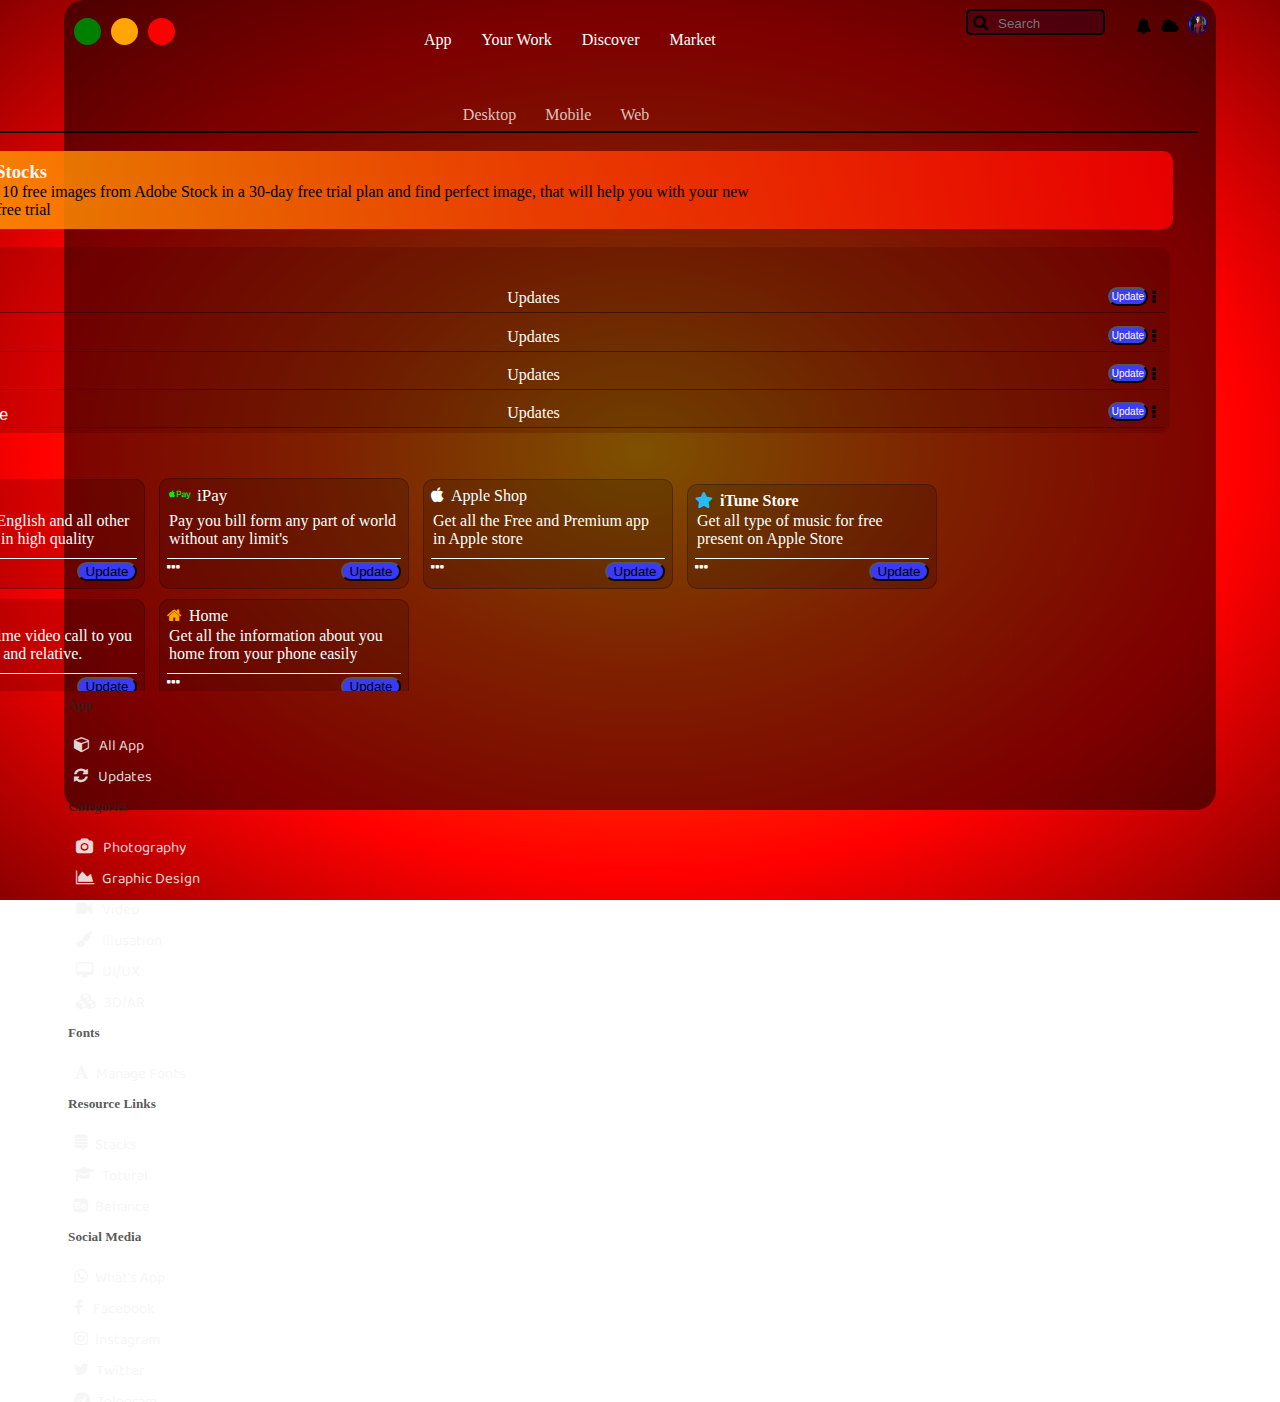
==== index.html @ 4919af23 "push all elements" ====
<!DOCTYPE html>
<html lang="en">
<head>
    <meta charset="UTF-8">
    <meta http-equiv="X-UA-Compatible" content="IE=edge">
    <meta name="viewport" content="width=device-width, initial-scale=1.0">
    <link rel="stylesheet" href="https://cdnjs.cloudflare.com/ajax/libs/font-awesome/5.15.3/css/all.min.css">
    <link rel="stylesheet" href="https://cdnjs.cloudflare.com/ajax/libs/font-awesome/5.15.3/css/brands.css">
    <link rel="stylesheet" href="https://cdnjs.cloudflare.com/ajax/libs/font-awesome/5.15.3/css/all.css">
    <link rel="stylesheet" href="https://cdnjs.cloudflare.com/ajax/libs/font-awesome/5.15.3/css/fontawesome.css">
    <link rel="stylesheet" href="https://cdnjs.cloudflare.com/ajax/libs/font-awesome/4.7.0/css/font-awesome.css">
    <link rel="stylesheet" href="https://cdnjs.cloudflare.com/ajax/libs/font-awesome/4.7.0/css/font-awesome.min.css">
    <link rel="stylesheet" href="style.css">
    <link rel="preconnect" href="https://fonts.gstatic.com">
    <link href="https://fonts.googleapis.com/css2?family=Bree+Serif&display=swap" rel="stylesheet">
    <link rel="preconnect" href="https://fonts.gstatic.com">
    <link href="https://fonts.googleapis.com/css2?family=Libre+Barcode+EAN13+Text&display=swap" rel="stylesheet">
    <link rel="preconnect" href="https://fonts.gstatic.com">
<link href="https://fonts.googleapis.com/css2?family=Baloo+Tammudu+2&family=Libre+Barcode+EAN13+Text&display=swap" rel="stylesheet">
    <title>Web UI</title>
</head>
<body>
    <div class="all">
        <div class="cont">
            <div class="top">
                <div id="c1"></div><div id="c2"></div><div id="c3"></div>
                <ul>
                    <li><a href="#">App</a></li>
                    <li><a href="#">Your Work</a></li>
                    <li><a href="#">Discover</a></li>
                    <li><a href="#">Market</a></li>
                </ul>
                <img src="[data-uri]" alt="My img" id="img">
                <i id="cloud" class="fa fa-cloud"></i>
                <i id="bell" class="fa fa-bell"></i>
                <i id="sea" class="fa fa-search"><input type="search" name="search" id="search" placeholder="Search"></i>
                </div>
                <div class="content">
                        <div class="pannel">
                            <p id="para">All App</p>
                        <ul>
                            <li><a href="#">Desktop</a></li>
                            <li><a href="#">Mobile</a></li>
                            <li><a href="#">Web</a></li>
                        </ul>
                       
                    </div>
                    <div class="conn"><br>
                        <div class="wall">
                        <div class="pack">
                            <h3><i class="fab fa-stackpath" id="strack"></i>Adobe Stocks</h3><br>
                            <p>Grab yourself 10 free images from Adobe Stock in a 30-day free trial plan and find perfect image, that will help you with your new project. Start free trial</p>
                            <img src="https://assets.codepen.io/3364143/glass.png" id="jub" alt="Loading...">
                        </div><br>
                        <div class="title">
                            <h5 style="margin-bottom: 10px;color: rgba(0, 0, 0, 0.712);">Installed</h5>
                            
                                <div><i class="fas fa-book-open" id="book"></i><a href="#">iBook</a><p id="i1">Updates</p><i id="j1" class="fa fa-ellipsis-v"></i><button title="Do the Update" id="b1">Update</button></div>
                                <div><i class="fas fa-podcast" id="pod"></i><a href="#">Podcast</a><p id="i2">Updates</p><i id="j1" class="fa fa-ellipsis-v"></i><button title="Do the Update" id="b1">Update</button></div>
                                <div><i class="fab fa-itunes" id="tune"></i><a href="#">iTune</a><p id="i3">Updates</p><i id="j1" class="fa fa-ellipsis-v"></i><button title="Do the Update" id="b1">Update</button></div>
                                <div><i class="fab fa-app-store-ios" id="store"></i><a href="#">App Store</a><p id="i4">Updates</p><i id="j1" class="fa fa-ellipsis-v"></i><button title="Do the Update" id="b1">Update</button></div>
                            
                        </div>

                        <div class="plan">
                            <br><br>
                            <h5>App in your plan</h5>
                            <div class="pak">
                                <i id="tune" class="fab fa-itunes-note"><a href="#">iTune</a></i>
                                <p>Get all Hindi, English and all other language  song in high quality</p>
                                <button title="Update bedore the cost increases">Update</button>
                                <i id="fo" class="fa fa-ellipsis-h" aria-hidden="true"></i>
                            </div>
                            <div class="pak">
                                <i id="pay" class="fab fa-apple-pay"><a href="#">iPay</a></i>
                                <p>Pay you bill form any part of world without any limit's</p>
                                <button title="Update bedore the cost increases">Update</button>
                                <i id="fo" class="fa fa-ellipsis-h" aria-hidden="true"></i>
                            </div>
                            <div class="pak">
                                <i id="apple" class="fa fa-apple"><a href="#">Apple Shop</a></i>
                                <p>Get all the Free and Premium app in Apple store </p>
                                <button title="Update bedore the cost increases">Update</button>
                                <i id="fo" class="fa fa-ellipsis-h" aria-hidden="true"></i>
                            </div>
                            <div class="pak">
                                <i id="star" class="fas fa-star"><a href="#">iTune Store</a></i>
                                <p>Get all type of music for free present on Apple Store</p>
                                <button title="Update bedore the cost increases">Update</button>
                                <i id="fo" class="fa fa-ellipsis-h" aria-hidden="true"></i>
                            </div>
                            <div class="pak">
                                <i id="face" class="fa fa-video-camera"><a href="#">Face Time</a></i>
                                <p>Make a short time video call to you friends, family and relative.</p>
                                <button title="Update bedore the cost increases">Update</button>
                                <i id="fo" class="fa fa-ellipsis-h" aria-hidden="true"></i>
                            </div>
                            <div class="pak">
                                <i id="home" class="fa fa-home"><a href="#">Home</a></i>
                                <p>Get all the information about you home from your phone easily</p>
                                <button title="Update bedore the cost increases">Update</button>
                                <i id="fo" class="fa fa-ellipsis-h" aria-hidden="true"></i>
                            </div>
                        </div>
                    </div>
                    </div>
                </div>
            <div class="left">
                <h5>App</h5><br>
                <i class="fa fa-cube" id="s1"> <a href="ap" id="ap"> All App</a></i><br>
                <i class="fa fa-refresh " id="s1"><a href="re" id="re">Updates</a></i>
                <h5>Categories</h5><br>
                <i class="fa fa-camera" id="s2"><a href="#" id="l1">Photography</a></i><br>
                <i class="fa fa-area-chart" id="s2"><a href="#" id="l2">Graphic Design</a></i><br>
                <i class="fa fa-video" id="s2"><a href="#" id="l3">Video</a></i><br>
                <i class="fa fa-paint-brush" id="s2"><a href="#" id="l4">Illusation</a></i><br>
                <i class="fa fa-desktop" id="s2"><a href="#" id="l5">UI/UX</a></i><br>
                <i class="fa fa-cubes" id="s2"><a href="#" id="l6">3D/AR</a></i><br>
                <h5>Fonts</h5><br>
                <i class="fa fa-font" id="s3"><a href="#" id="z1">Manage Fonts</a></i>
                <h5>Resource Links</h5><br>
                <i class="fab fa-stack-exchange" id="s4"><a href="#" id="m1">Stacks</a></i><br>
                <i class="fa fa-graduation-cap" id="s4"><a href="#" id="m2">Totural</a></i><br>
                <i class="fa fa-behance-square" id="s4"><a href="#" id="m3">Behance</a></i><br>
                <h5>Social Media</h5><br>
                <i class="fa fa-whatsapp" id="s5"><a href="#" id="k1">What's App</a></i><br>
                <i class="fa fa-facebook" id="s5"><a href="#" id="k2">Facebook</a></i><br>
                <i class="fa fa-instagram" id="s5"><a href="#" id="k3">Instagram</a></i><br>
                <i class="fa fa-twitter" id="s5"><a href="#" id="k4">Twitter</a></i><br>
                <i class="fa fa-telegram" id="s5"><a href="#" id="k5">Telegram</a></i><br>
                <i class="fa fa-comment" id="s5"><a href="#" id="k6">Messanger</a></i><br>
            </div>
            
            
        </div>
    </div>
</body>
</html>
---- style.css ----
*
{
    margin: 0;
    padding: 0;
    box-sizing: border-box;
}
.all
{
    background-image:radial-gradient(orange,orangered,red,darkred);
    height: 100vh;
}
.cont
{
    width: 90%;
    height: 90vh;
    /* margin-top: 5vh;
    margin-bottom: 5vh; */
    margin-left: auto;
    margin-right: auto;
    flex: 1;
    justify-content: center;
    align-content: center;
    /* border: 5px solid black; */
    border-radius: 20px;
    background-color: rgba(0, 0, 0, 0.507);
}
.top
{
    height: 8vh;
    /* border-bottom: 1px solid rgba(0, 0, 0, 0.459); */
}
.top ul
{
    margin-left: 25vh;
    display: inline-flex;
}
.top ul li
{
    margin-left: 10px;
    list-style: none;
    padding-left: 10px;
    padding-right: 10px;
    padding-bottom: 3px;
    transition: 1s;
}
.top ul li a
{
    text-decoration: none;
    color: white;
    text-align: center;
}
.top ul li:hover
{
    border-bottom: 2px solid white;
}
#search
{
    /* border-radius: ; */
    background-color: rgba(0, 0, 0, 0.041);
    margin-left:10px;
    border: none;
    color: rgb(175, 175, 175);
}
.top #sea
{
    border: 2px solid black;
    background-color: rgba(17, 0, 61, 0.219);
    padding-left: 5px;
    padding-right: 5px;
    padding-top: 3px;
    padding-bottom: 2px;
    float: right;
    margin-top: 1vh;
    border-radius: 5px;
    /* margin-left: 35px; */
}

#s1
{
    margin-left: 5px;
    padding: 5px;
    border-radius: 10px;
    color: rgba(245, 245, 245, 0.884);
}
#s1 #ap
{
    color: rgba(245, 245, 245, 0.884);
    text-decoration: none;
    margin-left: 5px;
    font-family: 'Baloo Tammudu 2', cursive;
    font-size: 15px;
}
#s1 #re
{
    color: rgba(245, 245, 245, 0.884);
    text-decoration: none;
    margin-left: 10px;
    font-family: 'Baloo Tammudu 2', cursive;
    font-size: 15px;
}
#l1
{
    color: rgba(245, 245, 245, 0.884);
    text-decoration: none;
    margin-left: 10px;
    font-family: 'Baloo Tammudu 2', cursive;
    font-size: 15px;
}
#l2
{
    color: rgba(245, 245, 245, 0.884);
    text-decoration: none;
    margin-left: 8px;
    font-family: 'Baloo Tammudu 2', cursive;
    font-size: 15px;
}
#l3
{
    color: rgba(245, 245, 245, 0.884);
    text-decoration: none;
    margin-left: 10px;
    font-family: 'Baloo Tammudu 2', cursive;
    font-size: 15px;
}
#l4
{
    color: rgba(245, 245, 245, 0.884);
    text-decoration: none;
    margin-left: 10px;
    font-family: 'Baloo Tammudu 2', cursive;
    font-size: 15px;
}
#l5
{
    color: rgba(245, 245, 245, 0.884);
    text-decoration: none;
    margin-left: 9px;
    font-family: 'Baloo Tammudu 2', cursive;
    font-size: 15px;
}
#l6
{
    color: rgba(245, 245, 245, 0.884);
    text-decoration: none;
    margin-left: 7px;
    font-family: 'Baloo Tammudu 2', cursive;
    font-size: 15px;
}
#z1
{
    color: rgba(245, 245, 245, 0.884);
    text-decoration: none;
    margin-left: 7px;
    font-family: 'Baloo Tammudu 2', cursive;
    font-size: 15px;
}
#k1
{
    color: rgba(245, 245, 245, 0.884);
    text-decoration: none;
    margin-left: 7px;
    font-family: 'Baloo Tammudu 2', cursive;
    font-size: 15px;
}
#k2
{
    color: rgba(245, 245, 245, 0.884);
    text-decoration: none;
    margin-left: 10px;
    font-family: 'Baloo Tammudu 2', cursive;
    font-size: 15px;
}
#k3
{
    color: rgba(245, 245, 245, 0.884);
    text-decoration: none;
    margin-left: 7px;
    font-family: 'Baloo Tammudu 2', cursive;
    font-size: 15px;
}
#k4
{
    color: rgba(245, 245, 245, 0.884);
    text-decoration: none;
    margin-left: 7px;
    font-family: 'Baloo Tammudu 2', cursive;
    font-size: 15px;
}
#k5
{
    color: rgba(245, 245, 245, 0.884);
    text-decoration: none;
    margin-left: 7px;
    font-family: 'Baloo Tammudu 2', cursive;
    font-size: 15px;
}
#k6
{
    color: rgba(245, 245, 245, 0.884);
    text-decoration: none;
    margin-left: 7px;
    font-family: 'Baloo Tammudu 2', cursive;
    font-size: 15px;
}
#m1
{
    color: rgba(245, 245, 245, 0.884);
    text-decoration: none;
    margin-left: 7px;
    font-family: 'Baloo Tammudu 2', cursive;
    font-size: 15px;
}
#m2
{
    color: rgba(245, 245, 245, 0.884);
    text-decoration: none;
    margin-left: 7px;
    font-family: 'Baloo Tammudu 2', cursive;
    font-size: 15px;
}
#m3
{
    color: rgba(245, 245, 245, 0.884);
    text-decoration: none;
    margin-left: 7px;
    font-family: 'Baloo Tammudu 2', cursive;
    font-size: 15px;
}
#s2
{
    margin-left: 7px;
    padding: 5px;
    border-radius: 10px;
    color: rgba(245, 245, 245, 0.884);
}
#s2:hover
{
    background-color: rgba(0, 0, 0, 0.199);
    width: 95%;
}
#s3
{
    margin-left: 5px;
    padding: 5px;
    border-radius: 10px;
    color: rgba(245, 245, 245, 0.884);
}
#s3:hover
{
    background-color: rgba(0, 0, 0, 0.199);
    width: 95%;
}
#s5
{
    margin-left: 5px;
    padding: 5px;
    border-radius: 10px;
    color: rgba(245, 245, 245, 0.884);
}
#s5:hover
{
    background-color: rgba(0, 0, 0, 0.199);
    width: 95%;
}
#s4
{
    margin-left: 5px;
    padding: 5px;
    border-radius: 10px;
    color: rgba(245, 245, 245, 0.884);
}
#s4:hover
{
    background-color: rgba(0, 0, 0, 0.199);
    width: 95%;
}
#s1:hover
{
    background-color: rgba(0, 0, 0, 0.199);
    width: 95%;
}
#load
{
    font-size: 15px;
}
.top #sea #search
{
    width: 100px;
    border: transparent;
    padding: 0;
}
.top #cloud
{
    margin-right: 10px;
    float: right;
    margin-top: 2vh;
}
.top #bell
{
    margin-right: 10px;
    margin-left: 30px;
    float: right;
    margin-top: 2vh;
}
.top #img
{
    height: 20px;
    width: 20px;
    border: 1px solid blue;
    border-radius: 10px;
    float: right;
    margin-top: 1.5vh;
    margin-right: 8px;
}
#c1
{
    height: 3vh;
    width: 3vh;
    border-radius: 3vh;
    border: 2px solid green;
    background-color: green;
    display: inline-block;
    margin-left: 10px;
    margin-top: 2vh;
}
#c2
{
    height: 3vh;
    width: 3vh;
    border-radius: 3vh;
    border: 2px solid orange;
    background-color: orange;
    display: inline-block;
    margin-left: 10px;
}
#c3
{
    height: 3vh;
    width: 3vh;
    border-radius: 3vh;
    border: 2px solid red;
    background-color: red;
    display: inline-block;
    margin-left: 10px;
}
.left
{
    width: 40vh;
    height: 79vh;
    /* border-right: 8px solid #000; */
    overflow-y: scroll;
}
.left h5
{
    margin-left: 4px;
    margin-top: 6px;
    color: rgba(37, 37, 37, 0.767);
}
.pannel
{
    width: 150vh;
    margin-left: 2vh;
    margin-right: 2vh;
    margin-top: 3vh;
    align-items: center;
    float: right;
    border-bottom: 2px solid black;
    border-radius: 2px ;
    display: inline-flex;
}
#para
{
    color: aliceblue;
}
.pannel ul
{
    display: inline-flex;
    text-align: center;
    margin-left: auto;
    margin-right: auto;
}
.pannel ul li
{
    margin-left: 15px;
    text-align: center;
    list-style: none;
    padding: 7px;
}
.pannel ul li a
{
    text-align: center;
    text-decoration: none;
    color: rgba(255, 255, 255, 0.753);
    transition: 1s;
}
.pannel ul li a:hover
{
    border-bottom: 2px solid whitesmoke;
    border-radius: 2px ;
    padding: 5px;
    color: white;
}
.conn
{
    width: 150vh;
    float: right;
    /* margin-left: auto;margin-right: auto; */
}
.pack
{
    /* float: left; */
    width: 95%;
    align-items: center;
    align-self: center;
    justify-content: center;
    margin-left: auto;
    margin-right: auto;
    background-image:linear-gradient(to right, rgba(255, 166, 0, 0.836),rgba(255, 68, 0, 0.829),rgba(255, 0, 0, 0.822));
    border-radius: 10px;
    padding: 10px;
}
.wall
{
    overflow-y: scroll;
    height: 60vh;
    margin-right: 10px;
}
.pack img
{
    height: 80px;
    float: right;
    display: inline-flex;
    margin-top: -6.8vh;
}
.pack h3
{
 
    color: whitesmoke;
    display: inline-flex;
}
.pack h3 i
{
    margin-left: 5px;margin-right: 8px;
    /* border: 1px solid red; */
    /* border-radius: 9px; */
    color: cyan;
    display: inline-flex;
}
.pack p
{
    width: 70%;
    display: inline-flex;
}
#ps, #ai, #map
{
    width: 30px;
    height: 30px;
}
.title 
{
    background-color: rgba(53, 0, 0, 0.205);
    padding: 5px;
    width: 95%;
    border-radius: 10px;
    float: right;
    margin-right: 4vh;
    /* color: white; */
}
.title #book
{
    color: white;
    background-color: orange;
    font-size: 20px;
    padding: 3px;
    border-radius: 5px;
}
.title #pod
{
    color: white;
    background-image: linear-gradient(rgb(236, 75, 236),purple);
    padding: 2px;
    font-size: 23px;
    border-radius: 5px;
}
.title #tune
{
    color:white ;
    background-color:rgb(219, 64, 116) ;
    /* padding: 3px; */
    font-size: 25px;
    border-radius: 2px;
}
.title #store
{
    color: rgb(22, 183, 247);
    background-color: white;
    font-size: 25px;
    /* padding: 3px; */
    border-radius: 6px;
}
.title a
{
    color: white;
    font-weight: normal;
    font-family:Verdana, Geneva, Tahoma, sans-serif;
    text-decoration: none;
    margin-left: 0.5pc;
    margin-right: 5pc;
}
.title p
{
    text-align: center;
    margin-top: -20px;
    color: white;
}
.title button
{
    display: inline-flex;
    float: right;
    margin-top: -20px;
    margin-right: 12px;
    border-radius: 10px;
    padding: 2px;
    font-size: 10px;
    background-color: rgb(60, 60, 240);
    color: white;   
}
.title #j1
{
    float: right;
    margin-top: -18px;
    /* margin-left: 10px; */
    margin-right: 5px;
}
.title div
{
    padding: 5px;
    margin-top: 3px;
    border-bottom: 1px solid rgba(0, 0, 0, 0.452);
}
.title div:hover
{
    background-color: rgba(7, 5, 5, 0.425);
    width: 100%;
    padding: 5px;
    border-radius: 10px;
}
.plan
{
    padding: 19px;
    margin-top: 150px;
    /* border: 1px solid black; */
}
.pak
{
    width: 250px;
    padding: 7px;
    background-color: rgba(0, 0, 0, 0.158);
    color: white;
    border: 1px solid rgba(0, 0, 0, 0.288);
    border-radius: 10px;
    margin-top: 10px;
    margin-left: 10px;
    display: inline-block;
}
.pak:hover
{
    background-color: rgba(0, 0, 0, 0.342);
}
.pak #tune
{
    color:orange;
    margin-left: 2px;
    margin-right: 2px;
    padding-bottom: 7px;
    /* border-bottom: 1px solid white; */
}
.pak #pay
{
    color:rgb(8, 240, 8);
    font-size: 17px;
    margin-left: 2px;
    padding-bottom: 7px;
    margin-right: 2px;
}
.pak #apple
{
    padding-bottom: 7px;
}
.pak #star
{
    color: rgb(33, 188, 250);
} 
.pak #face
{
    color:white;
}
.pak #home
{
    color: orange;
}
.pak a 
{
    color: white;
    text-decoration: none;
    margin-left: 7px;
}
.pak p
{
    padding: 2px;
    padding-bottom: 10px;
    border-bottom: 1px solid white;
}
.pak button
{
    float: right;
    margin-top: 3px;
    background-color: rgb(58, 58, 248);
    border-radius: 10px;
    width: 60px;
}
.pak h5
{
    margin-top: 100px;
    margin-left: 500px
}

@media(max-width:850px){
    .all
    {
        display: none;
    }
}
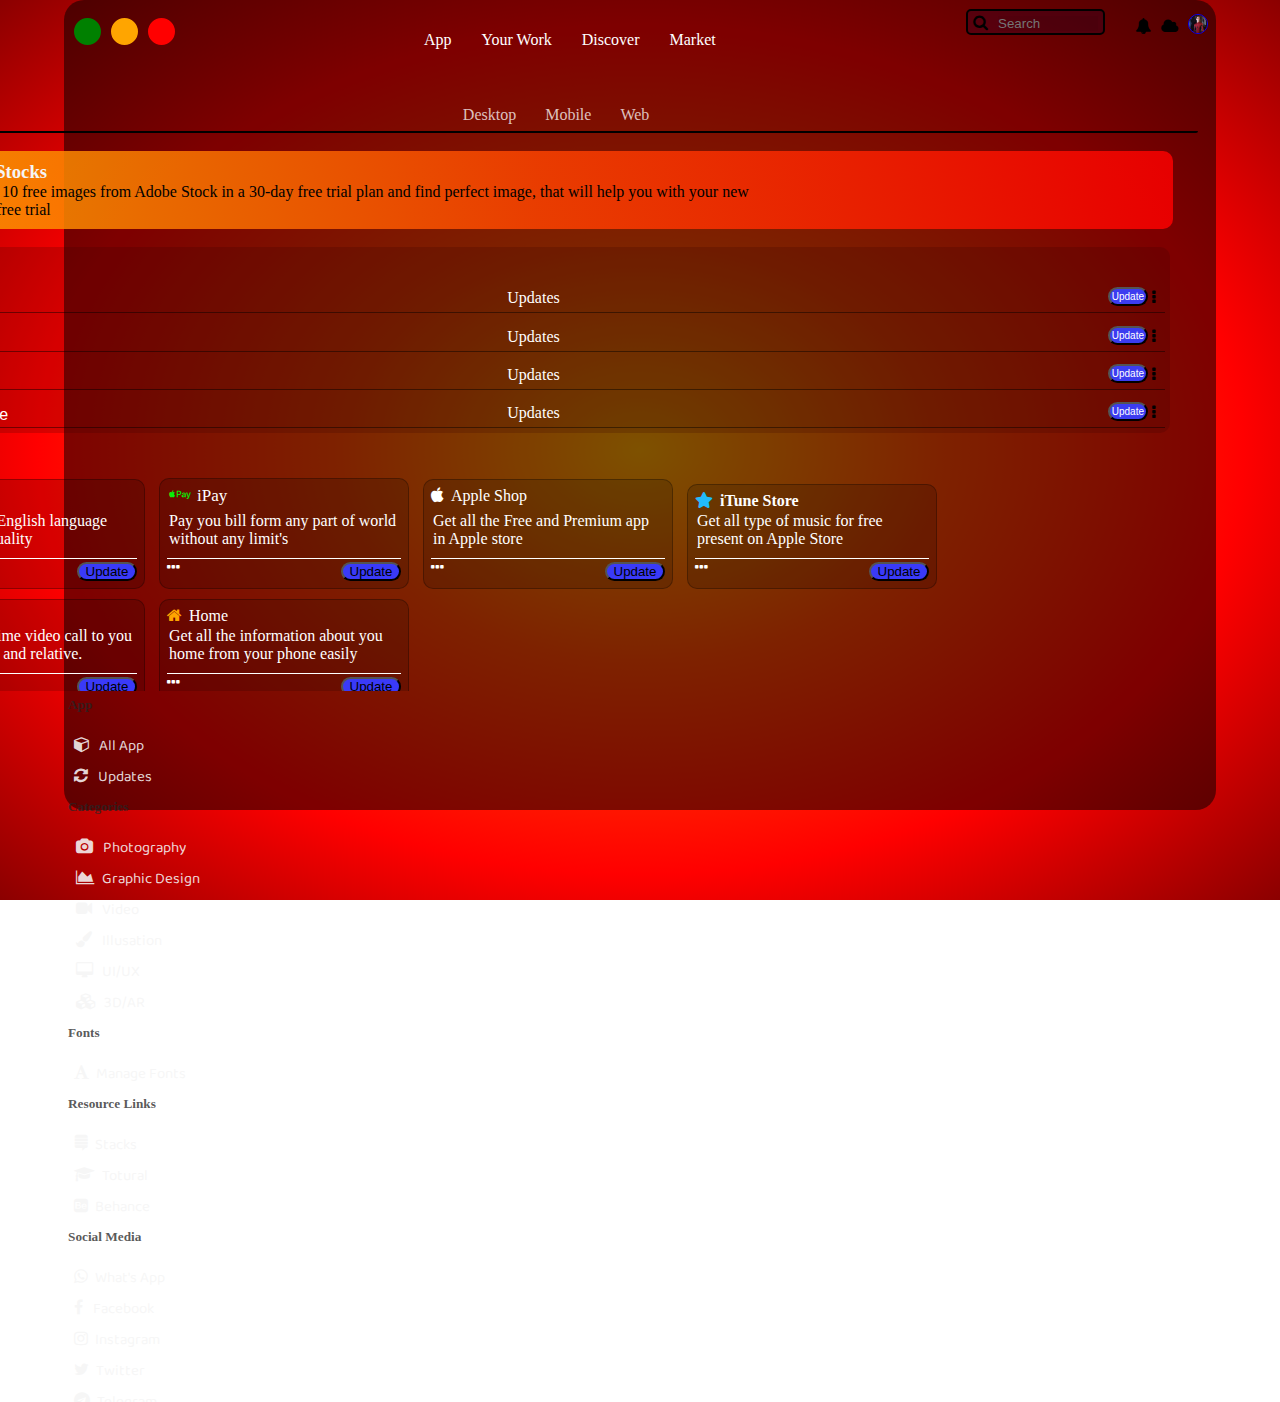
==== commit 14043f41: "push the change of element" ====
--- a/index.html
+++ b/index.html
@@ -67,7 +67,7 @@
                             <h5>App in your plan</h5>
                             <div class="pak">
                                 <i id="tune" class="fab fa-itunes-note"><a href="#">iTune</a></i>
-                                <p>Get all Hindi, English and all other language  song in high quality</p>
+                                <p>Get all Hindi, English language  song in high quality</p>
                                 <button title="Update bedore the cost increases">Update</button>
                                 <i id="fo" class="fa fa-ellipsis-h" aria-hidden="true"></i>
                             </div>
--- a/style.css
+++ b/style.css
@@ -625,9 +625,13 @@
     margin-left: 500px
 }
 
-@media(max-width:850px){
-    .all
+@media(max-width:890px){
+    /* .all
     {
         display: none;
+    } */
+    .pak 
+    {
+        width: 240px;
     }
 }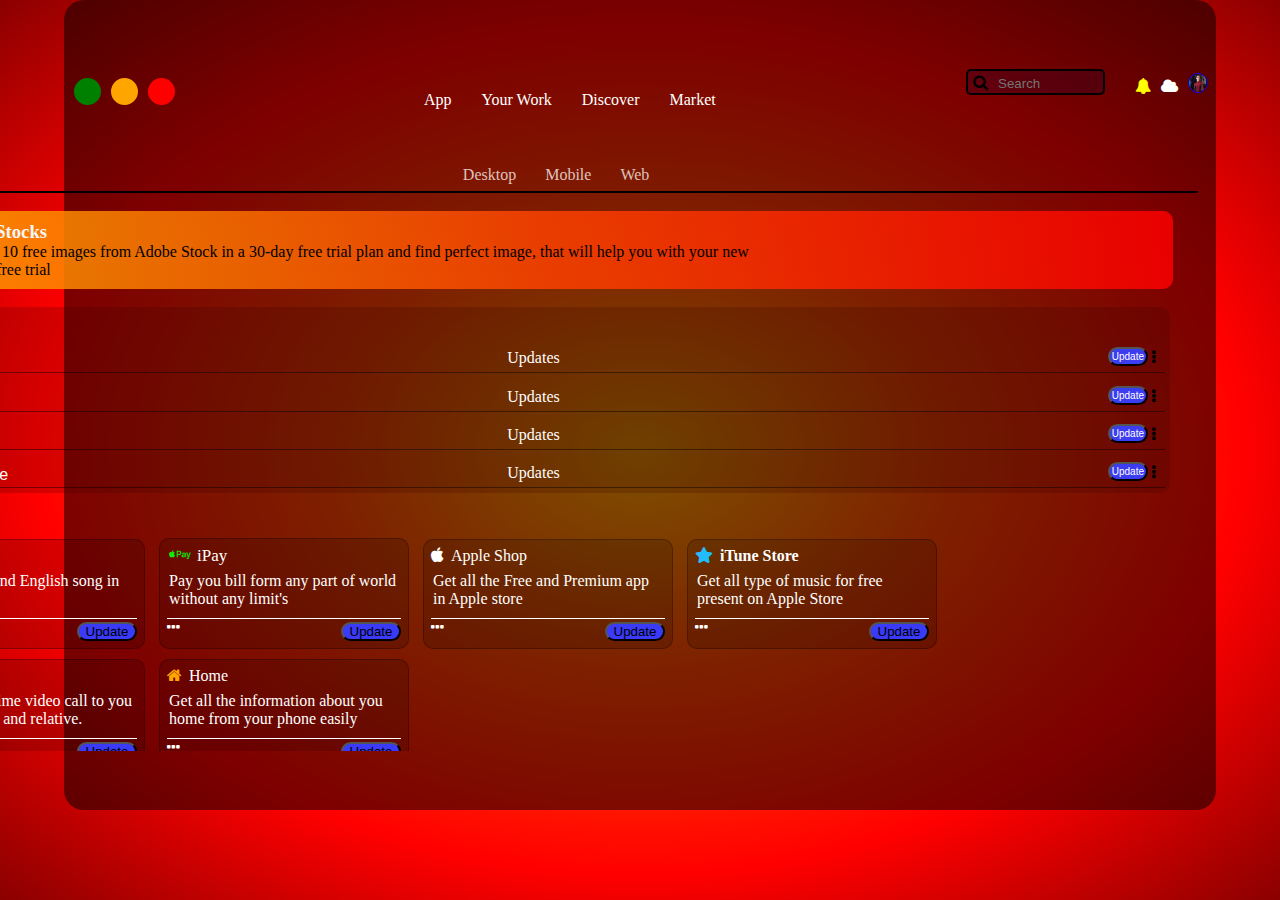
==== commit a35e7e15: "push all elements" ====
--- a/index.html
+++ b/index.html
@@ -27,8 +27,8 @@
                 <ul>
                     <li><a href="#">App</a></li>
                     <li><a href="#">Your Work</a></li>
-                    <li><a href="#">Discover</a></li>
-                    <li><a href="#">Market</a></li>
+                    <li><a href="#" id="discover">Discover</a></li>
+                    <li><a href="#" id="market">Market</a></li>
                 </ul>
                 <img src="[data-uri]" alt="My img" id="img">
                 <i id="cloud" class="fa fa-cloud"></i>
@@ -67,7 +67,7 @@
                             <h5>App in your plan</h5>
                             <div class="pak">
                                 <i id="tune" class="fab fa-itunes-note"><a href="#">iTune</a></i>
-                                <p>Get all Hindi, English language  song in high quality</p>
+                                <p>Get all Hindi and English   song in high quality</p>
                                 <button title="Update bedore the cost increases">Update</button>
                                 <i id="fo" class="fa fa-ellipsis-h" aria-hidden="true"></i>
                             </div>
--- a/style.css
+++ b/style.css
@@ -294,6 +294,7 @@
     margin-right: 10px;
     float: right;
     margin-top: 2vh;
+    color: rgb(255, 255, 255);
 }
 .top #bell
 {
@@ -301,6 +302,7 @@
     margin-left: 30px;
     float: right;
     margin-top: 2vh;
+    color: yellow;
 }
 .top #img
 {
@@ -495,8 +497,9 @@
     color: rgb(22, 183, 247);
     background-color: white;
     font-size: 25px;
+    border-bottom-color: rgb(22, 183, 247);
     /* padding: 3px; */
-    border-radius: 6px;
+    /* border-radius: 6px; */
 }
 .title a
 {
@@ -590,14 +593,17 @@
 .pak #star
 {
     color: rgb(33, 188, 250);
+    padding-bottom: 7px;
 } 
 .pak #face
 {
-    color:white;
+    color:greenyellow;
+    padding-bottom: 7px;
 }
 .pak #home
 {
     color: orange;
+    padding-bottom: 7px;
 }
 .pak a 
 {
@@ -626,12 +632,473 @@
 }
 
 @media(max-width:890px){
+
+    .pak 
+    {
+        width: 240px;
+    }
+}
+@media(max-width:850px){
+
+    /* .all{
+        display:none;
+    } */
+    #discover
+    {
+        font-size: 10px;
+    }
+    #market
+    {
+        font-size: 10px;
+    }
+    .top #sea
+    {
+        padding-top: 1px;
+        font-size: 10px;
+    }
+    #search
+    {
+        font-size: 10px;
+    }
+    .top ul li a
+    {
+       font-size: 10px;
+    }
+    .top ul li:hover
+    {
+       border-bottom: 1px solid #fff;
+    }
+    #para
+    {
+        font-size: 12px;
+    }
+    .pannel ul li
+    {
+        font-size: 10px;
+    }
+    .pannel ul li a:hover
+    {
+        border-bottom: 1px solid #fff;
+    }
+    #bell
+    {
+        font-size: 12px;
+    }
+    #cloud
+    {
+        font-size: 13px;
+    }
+    #img img
+    {
+        height: 1px;
+        width: 1px;
+    }
+    .top #img
+    {
+        height: 15px;
+        width: 15px;
+        border: 1px solid rgba(2, 2, 53, 0.39);
+        border-radius: 10px;
+        float: right;
+        margin-top: 1.6vh;
+        margin-right: 8px;
+    }
+    .pack p
+    {
+        font-size: 10px;
+    }
+    .pack img
+    {
+        height: 20vh;
+        margin-top: -8vh;
+    }
+    .pack h3
+    {
+        font-size: 15px;
+    }
+    .title
+    {
+        font-size: 10px;
+    }
+    .title #book
+    {
+        font-size: 10px;
+        padding: 2px;
+        margin-bottom: 6px;
+        margin-top: -20px;
+    }
+    .title #tune
+    {
+        font-size: 14px;
+        /* padding: 2px; */
+        margin-bottom: 6px;
+        /* margin-top: -20px; */
+    }
+    .title #pod
+    {
+        font-size: 10px;
+        margin-bottom: 6px;
+    }
+    .title #store
+    {
+        font-size: 14px;
+        border-radius: 1px;
+        border-bottom-color: rgb(22, 183, 247);
+        margin-bottom: 7px;
+    }
+    .title #j1
+    {
+        margin-top: -10px;
+    }
+    .title button
+    {
+        display: inline-flex;
+        float: right;
+        margin-top: -13px;
+        margin-right: 12px;
+        border-radius: 8px;
+        padding: 1px;
+        font-size: 8px;
+        background-color: rgb(60, 60, 240);
+        color: white;   
+    }
+    .plan
+    {
+        margin-top: 80px;
+    }
+    .plan .pak
+    {
+        width: 200px;
+    }
+    .plan i 
+    {
+        font-size: 13px;
+    }
+    .plan i a
+    {
+        font-size: 13px;
+    }
+    .plan p
+    {
+        font-size: 10px;
+    }
+    .plan button
+    {
+        font-size: 10px;
+        width: 50px;
+    }
+    .left i
+    {
+        font-size: 10px;
+    }
+    #s1 #ap
+    {
+        font-size: 10px;
+    }
+    #s1 #re
+    {
+        font-size: 10px;
+    }
+    #s2 #l1
+    {
+        font-size: 10px;
+    }#s2 #l2
+    {
+        font-size: 10px;
+    }
+    #s2 #l3
+    {
+        font-size: 10px;
+    }
+    #s2 #l4
+    {
+        font-size: 10px;
+    }
+    #s2 #l5
+    {
+        font-size: 10px;
+    }
+    #s2 #l6
+    {
+        font-size: 10px;
+    }
+    #s3 #z1
+    {
+        font-size: 10px;
+    }
+    #s4 #m1
+    {
+        font-size: 10px;
+    }    
+    #s4 #m2
+    {
+        font-size: 10px;
+    }
+    #s4 #m3
+    {
+        font-size: 10px;
+    }
+    #s5 #k1
+    {
+        font-size: 10px;
+    }    
+    #s5 #k2
+    {
+        font-size: 10px;
+    }
+    #s5 #k3
+    {
+        font-size: 10px;
+    }
+    #s5 #k4
+    {
+        font-size: 10px;
+    }    
+    #s5 #k5
+    {
+        font-size: 10px;
+    }
+    #s5 #k6 
+    {
+        font-size: 10px;
+    }
+}
+@media(max-width:700px){
+
+    /* .all{
+        display:none;
+    } */
+    #discover
+    {
+        display: none;
+    }
+    #market
+    {
+        display: none;
+    }
+    .top #sea
+    {
+        padding-top: 1px;
+        font-size: 10px;
+    }
+    #search
+    {
+        font-size: 10px;
+    }
+    .top ul li a
+    {
+       font-size: 10px;
+    }
+    .top ul li:hover
+    {
+       border-bottom: 1px solid #fff;
+    }
+    #para
+    {
+        font-size: 12px;
+    }
+    .pannel ul li
+    {
+        font-size: 10px;
+    }
+    .pannel ul li a:hover
+    {
+        border-bottom: 1px solid #fff;
+    }
+    #bell
+    {
+        font-size: 12px;
+    }
+    #cloud
+    {
+        font-size: 13px;
+    }
+    #img img
+    {
+        height: 1px;
+        width: 1px;
+    }
+    .top #img
+    {
+        height: 15px;
+        width: 15px;
+        border: 1px solid rgba(2, 2, 53, 0.39);
+        border-radius: 10px;
+        float: right;
+        margin-top: 1.6vh;
+        margin-right: 8px;
+    }
+    .pack p
+    {
+        font-size: 10px;
+    }
+    .pack img
+    {
+        height: 20vh;
+        margin-top: -8vh;
+    }
+    .pack h3
+    {
+        font-size: 15px;
+    }
+    .title
+    {
+        font-size: 10px;
+    }
+    .title #book
+    {
+        font-size: 10px;
+        padding: 2px;
+        margin-bottom: 6px;
+        margin-top: -20px;
+    }
+    .title #tune
+    {
+        font-size: 14px;
+        /* padding: 2px; */
+        margin-bottom: 6px;
+        /* margin-top: -20px; */
+    }
+    .title #pod
+    {
+        font-size: 10px;
+        margin-bottom: 6px;
+    }
+    .title #store
+    {
+        font-size: 14px;
+        border-radius: 1px;
+        border-bottom-color: rgb(22, 183, 247);
+        margin-bottom: 7px;
+    }
+    .title #j1
+    {
+        margin-top: -10px;
+    }
+    .title button
+    {
+        display: inline-flex;
+        float: right;
+        margin-top: -13px;
+        margin-right: 12px;
+        border-radius: 8px;
+        padding: 1px;
+        font-size: 8px;
+        background-color: rgb(60, 60, 240);
+        color: white;   
+    }
+    .plan
+    {
+        margin-top: 80px;
+    }
+    .plan .pak
+    {
+        width: 170px;
+    }
+    .plan i 
+    {
+        font-size: 13px;
+    }
+    .plan i a
+    {
+        font-size: 13px;
+    }
+    .plan p
+    {
+        font-size: 10px;
+    }
+    .plan button
+    {
+        font-size: 10px;
+        width: 50px;
+    }
+    .left i
+    {
+        font-size: 10px;
+    }
+    #s1 #ap
+    {
+        font-size: 10px;
+    }
+    #s1 #re
+    {
+        font-size: 10px;
+    }
+    #s2 #l1
+    {
+        font-size: 10px;
+    }#s2 #l2
+    {
+        font-size: 10px;
+    }
+    #s2 #l3
+    {
+        font-size: 10px;
+    }
+    #s2 #l4
+    {
+        font-size: 10px;
+    }
+    #s2 #l5
+    {
+        font-size: 10px;
+    }
+    #s2 #l6
+    {
+        font-size: 10px;
+    }
+    #s3 #z1
+    {
+        font-size: 10px;
+    }
+    #s4 #m1
+    {
+        font-size: 10px;
+    }    
+    #s4 #m2
+    {
+        font-size: 10px;
+    }
+    #s4 #m3
+    {
+        font-size: 10px;
+    }
+    #s5 #k1
+    {
+        font-size: 10px;
+    }    
+    #s5 #k2
+    {
+        font-size: 10px;
+    }
+    #s5 #k3
+    {
+        font-size: 10px;
+    }
+    #s5 #k4
+    {
+        font-size: 10px;
+    }    
+    #s5 #k5
+    {
+        font-size: 10px;
+    }
+    #s5 #k6 
+    {
+        font-size: 10px;
+    }
+    .left h5
+    {
+        font-size: 12px;
+    }
+}
+/* @media(max-width:600px){
     /* .all
     {
         display: none;
     } */
-    .pak 
-    {
-        width: 240px;
-    }
-}+    .left
+    {
+        display: none;
+    }
+} */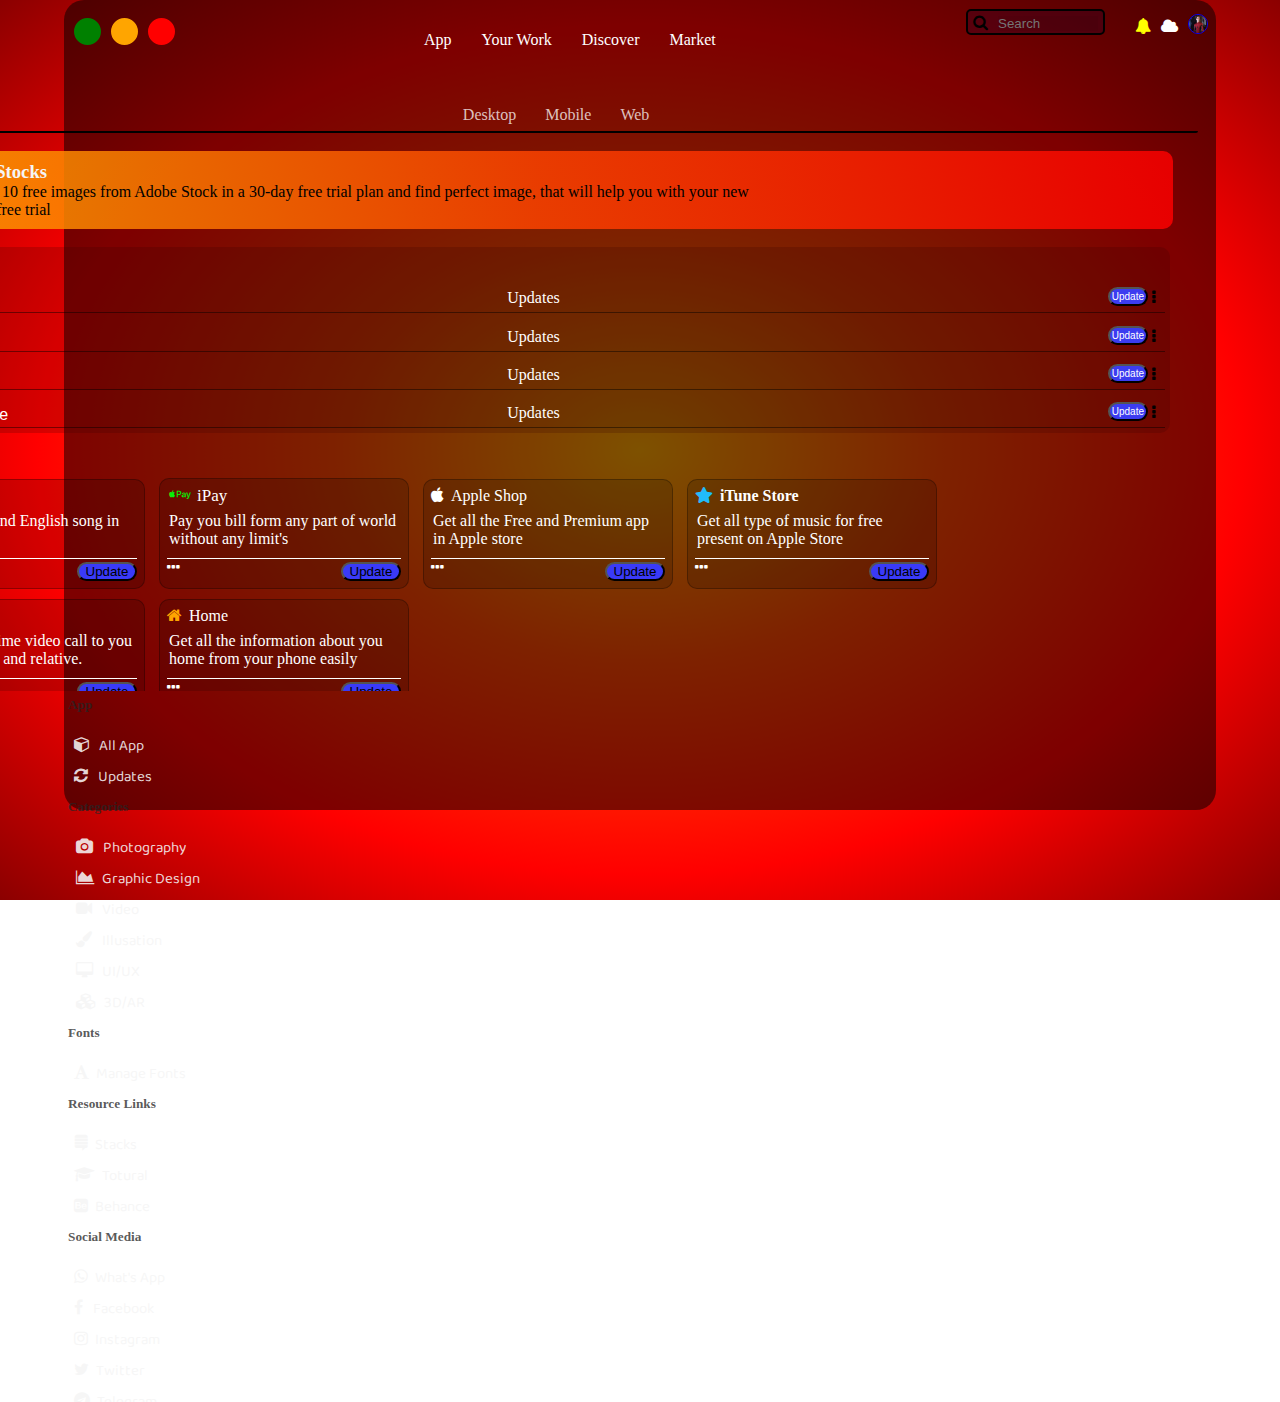
==== commit 35a9460d: "puah the change in the link" ====
--- a/index.html
+++ b/index.html
@@ -107,8 +107,8 @@
                 </div>
             <div class="left">
                 <h5>App</h5><br>
-                <i class="fa fa-cube" id="s1"> <a href="ap" id="ap"> All App</a></i><br>
-                <i class="fa fa-refresh " id="s1"><a href="re" id="re">Updates</a></i>
+                <i class="fa fa-cube" id="s1"> <a href="#" id="ap"> All App</a></i><br>
+                <i class="fa fa-refresh " id="s1"><a href="update.html" id="re">Updates</a></i>
                 <h5>Categories</h5><br>
                 <i class="fa fa-camera" id="s2"><a href="#" id="l1">Photography</a></i><br>
                 <i class="fa fa-area-chart" id="s2"><a href="#" id="l2">Graphic Design</a></i><br>
@@ -123,7 +123,7 @@
                 <i class="fa fa-graduation-cap" id="s4"><a href="#" id="m2">Totural</a></i><br>
                 <i class="fa fa-behance-square" id="s4"><a href="#" id="m3">Behance</a></i><br>
                 <h5>Social Media</h5><br>
-                <i class="fa fa-whatsapp" id="s5"><a href="#" id="k1">What's App</a></i><br>
+                <i class="fa fa-whatsapp" id="s5"><a href="what.html" id="k1">What's App</a></i><br>
                 <i class="fa fa-facebook" id="s5"><a href="#" id="k2">Facebook</a></i><br>
                 <i class="fa fa-instagram" id="s5"><a href="#" id="k3">Instagram</a></i><br>
                 <i class="fa fa-twitter" id="s5"><a href="#" id="k4">Twitter</a></i><br>
--- a/style.css
+++ b/style.css
@@ -1092,13 +1092,3 @@
         font-size: 12px;
     }
 }
-/* @media(max-width:600px){
-    /* .all
-    {
-        display: none;
-    } */
-    .left
-    {
-        display: none;
-    }
-} */